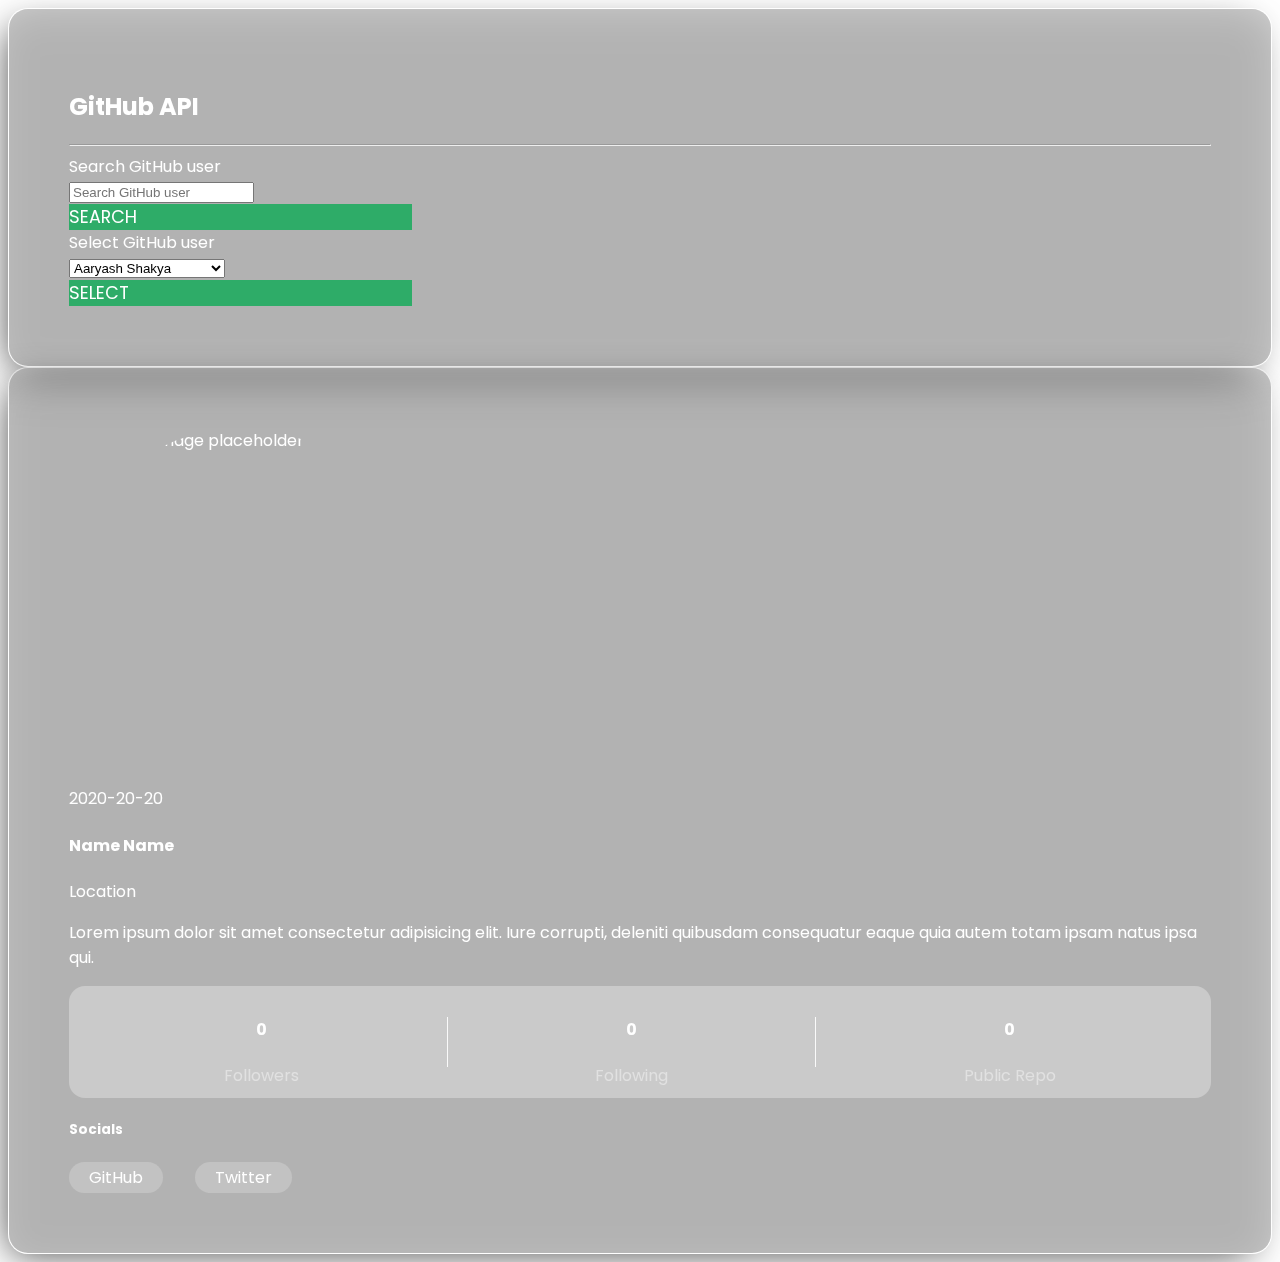
==== 1-explore-htttp-world/lab1-github-api-fetch.html @ 82d902c1 "assignment complete" ====
<!-- Lab 1: Select the user from a dropdown form and on submit fetch the github api associated to the user and display it -->

<!DOCTYPE html>
<html lang="en">

<head>
    <meta charset="UTF-8">
    <meta name="viewport" content="width=device-width, initial-scale=1.0">
    <title>Github API fetch</title>
    <link rel="icon" class="js-site-favicon" type="image/svg+xml" href="https://github.githubassets.com/favicons/favicon-dark.svg">
    <link rel="stylesheet" href="lab1-style.css">
    <!-- fontawesome cdn -->
    <link rel="stylesheet" href="https://cdnjs.cloudflare.com/ajax/libs/font-awesome/6.4.2/css/all.min.css"
        integrity="sha512-z3gLpd7yknf1YoNbCzqRKc4qyor8gaKU1qmn+CShxbuBusANI9QpRohGBreCFkKxLhei6S9CQXFEbbKuqLg0DA=="
        crossorigin="anonymous" referrerpolicy="no-referrer" />
    <!-- bootstrap cdn -->
    <link href="https://cdn.jsdelivr.net/npm/bootstrap@5.3.1/dist/css/bootstrap.min.css" rel="stylesheet"
        integrity="sha384-4bw+/aepP/YC94hEpVNVgiZdgIC5+VKNBQNGCHeKRQN+PtmoHDEXuppvnDJzQIu9" crossorigin="anonymous">
</head>
<body class="container-md">
    <div class="row w-100 d-flex justify-content-evenly align-items-center">
        <div class="col-md-5 mb-md-0 mb-5">
            <form class="search-card p-4">
                <div class="mb-2">
                    <h2>GitHub API</h2>
                    <hr>
                </div>
                <div class="mb-2">
                    <label class="form-label mt-2 fs-5">Search GitHub user</label>
                    <div class="d-flex justify-content-center align-items-center gap-2">
                        <input type="search" class="form-control" id="searchUserName" placeholder="Search GitHub user">
                        <div class="btn" onclick="searchData()">
                            SEARCH
                        </div>
                    </div>
                </div>
                <div class="mb-2">
                    <label class="form-label mt-2 fs-5">Select GitHub user</label>
                    <div class="d-flex justify-content-center align-items-center gap-2">
                        <select name="userName" id="userName" class="form-select">
                            <option value="Aaryash-Shakya">Aaryash Shakya</option>
                            <option value="ritushishir">Shishir Paudyal</option>
                            <option value="Adityastha">Aditya Shrestha</option>
                            <option value="benup211">Benup Ghimire</option>
                            <option value="KaushalKishorMishra">Kaushal Kishor Mishra</option>
                        </select>
                        <div class="btn" onClick="selectData()">
                            SELECT
                        </div>
                    </div>
                </div>
            </form>
        </div>
        <div class="col-md-5">
            <div class="user-card p-md-5 p-4">
                <div class="w-100 position-relative">
                    <div class="mb-2 github-avatar-container ms-0">
                        <img class="github-avatar" id="resAvatarUrl"
                            src="https://identicons.github.com/jasonlong.png"
                            alt="A profile image placeholder">
                    </div>
                    <p id="resCreatedAt" class="position-absolute end-0">2020-20-20</p>
                </div>
                <div class="mb-2">
                    <h4 id="resName">Name Name</h4>
                    <p id="resLocation">Location</p>
                    <p class="bio" id="resBio">
                        Lorem ipsum dolor sit amet consectetur adipisicing elit. Iure corrupti, deleniti quibusdam
                        consequatur eaque quia autem totam ipsam natus ipsa qui.
                    </p>
                </div>
                <div class="follower-card mb-2">
                    <div class="follower-card-item">
                        <h4 id="resFollowers">0</h4>
                        <p>Followers</p>
                    </div>
                    <div class="follower-card-divider"></div>
                    <div class="follower-card-item">
                        <h4 id="resFollowing">0</h4>
                        <p>Following</p>
                    </div>
                    <div class="follower-card-divider"></div>
                    <div class="follower-card-item">
                        <h4 id="resPublicRepos">0</h4>
                        <p>Public Repo</p>
                    </div>
                </div>
                <div class="follower-card" id="authorizedData">
                    <span>Private Repo <sub>Only for Aaryash-Shakya</sub></span>
                    <div class="btn" onclick="fetchPrivateRepo()">FETCH</div>
                </div>
                <h5 class="mt-2">Socials</h5>
                <div class="social-card">
                    <a class="social-card-item" id="resGithubUrl" target="_blank" href="#">
                        <i class="fa-brands fa-github"></i>
                        <span id="resGithubUsername">GitHub</span>
                    </a>
                    <a class="social-card-item" id="resTwitterUrl" target="_blank" href="#">
                        <i class="fa-brands fa-twitter"></i>
                        <span id="resTwitterUsername">Twitter</span>
                    </a>
                </div>
            </div>
        </div>
    </div>

    <script src="lab1-script.js"></script>
    <!-- bootstrap cdn -->
    <script src="https://cdn.jsdelivr.net/npm/bootstrap@5.3.1/dist/js/bootstrap.bundle.min.js"
        integrity="sha384-HwwvtgBNo3bZJJLYd8oVXjrBZt8cqVSpeBNS5n7C8IVInixGAoxmnlMuBnhbgrkm"
        crossorigin="anonymous"></script>
</body>

</html>
---- 1-explore-htttp-world/lab1-style.css ----
@import url('https://fonts.googleapis.com/css2?family=Poppins:wght@100;200;300;400&display=swap');
*{
    box-sizing: border-box;
}

html {
    --bg-color: #122333;
    --card-color: #182b3c;
    --accent-color: #2eac68;
    --accent-hover-color: hsl(148, 58%, 30%);
    /* --accent-color: hsl(272, 92%, 53%);
    --accent-hover-color: hsl(272, 92%, 43%); */
    --text-color: black;
    --text-color: white;
    font-family: 'Poppins', sans-serif !important;
}

.container-md {
    min-height: 100vh;
    background-color: black;
    position: relative;
    display: flex;
    justify-content: center;
    align-items: center;
    /* background: url(https://coolbackgrounds.io/images/backgrounds/index/ranger-4df6c1b6.png); */
    /* background: url(https://images.unsplash.com/photo-1659878997289-b9ab5a0663b6?ixlib=rb-4.0.3&ixid=M3wxMjA3fDB8MHxzZWFyY2h8OHx8Z2xhc3Ntb3JwaGlzbXxlbnwwfHwwfHx8MA%3D%3D&w=1000&q=80); */
    /* background: url(https://besthqwallpapers.com/Uploads/3-9-2021/177861/purple-low-poly-background-4k-geometric-shapes-creative-low-poly-textures.jpg); */
    /* background: url(https://i.pinimg.com/736x/2b/ac/38/2bac38a35adb674c9efce30a33597d8f.jpg); */
    /* background: url(https://images.unsplash.com/photo-1619472351888-f844a0b33f5b?ixlib=rb-4.0.3&ixid=M3wxMjA3fDB8MHxwaG90by1wYWdlfHx8fGVufDB8fHx8fA%3D%3D&auto=format&fit=crop&w=1228&q=80); */
    background: url(https://wallpaperset.com/w/full/7/a/4/93831.jpg);
    background: url(https://w0.peakpx.com/wallpaper/166/199/HD-wallpaper-black-purple-triangles-abstract.jpg);
    background: url(https://w0.peakpx.com/wallpaper/398/210/HD-wallpaper-minimalism-triangle-art-minimalism-abstract-triangle.jpg);
    background-position: center;
    background-size: cover;
}

.search-card,
.user-card {
    /* background-color: rgba(255, 255, 255, 0.2) !important; */
    background-color: rgba(0, 0, 0, 0.3) !important;
    padding: 60px;
    color: var(--text-color) !important;
    border: 1px solid rgba(255, 255, 255, 0.2);
    border-radius: 25px;
    background-clip: padding-box;
    box-shadow: -10px 10px 10px rgba(46, 54, 68, 0.3);
    box-shadow: -9px 10px 38px -11px rgba(0, 0, 0, 0.75), inset -5px 9px 53px -28px rgba(255, 255, 255, 0.75);
    backdrop-filter: blur(15px) saturate(130%);
    width: 100%;
    border-radius: 20px;
    z-index: 10;
}

.btn {
    background-color: var(--accent-color) !important;
    color: white !important;
    font-size: 1.1rem !important;
    width: 30% !important;
}

.btn:hover {
    background-color: var(--accent-hover-color) !important;
}

/* user data */
.github-avatar-container {
    width: 30%;
    aspect-ratio: 1;
    border-radius: 50%;
    overflow: clip;
}

.github-avatar {
    width: 100%;
}

.follower-card {
    background-color: rgba(255, 255, 255, 0.3);
    border-radius: 1rem;
    display: flex;
    align-items: center;
    justify-content: space-evenly;
    padding: 0.6rem 0.5rem;
}

.follower-card-item {
    display: flex;
    flex-direction: column;
    align-items: center;
    justify-content: center;
}

.follower-card-item p {
    color: #e1e1e1;
    margin: 0;
}

.follower-card-divider {
    height: 50px;
    width: 1px;
    background-color: #fafafa;
}

#authorizedData {
    display: none;
}

.social-card {
    display: flex;
    flex-wrap: wrap;
    gap: 2rem;
}

.social-card-item {
    background-color: rgba(255, 255, 255, 0.2);
    border-radius: 20px;
    color: var(--text-color);
    text-decoration: none;
    padding: 3px 20px;
}

.social-card-item:hover {
    background-color: rgba(255, 255, 255, 0.4);
}
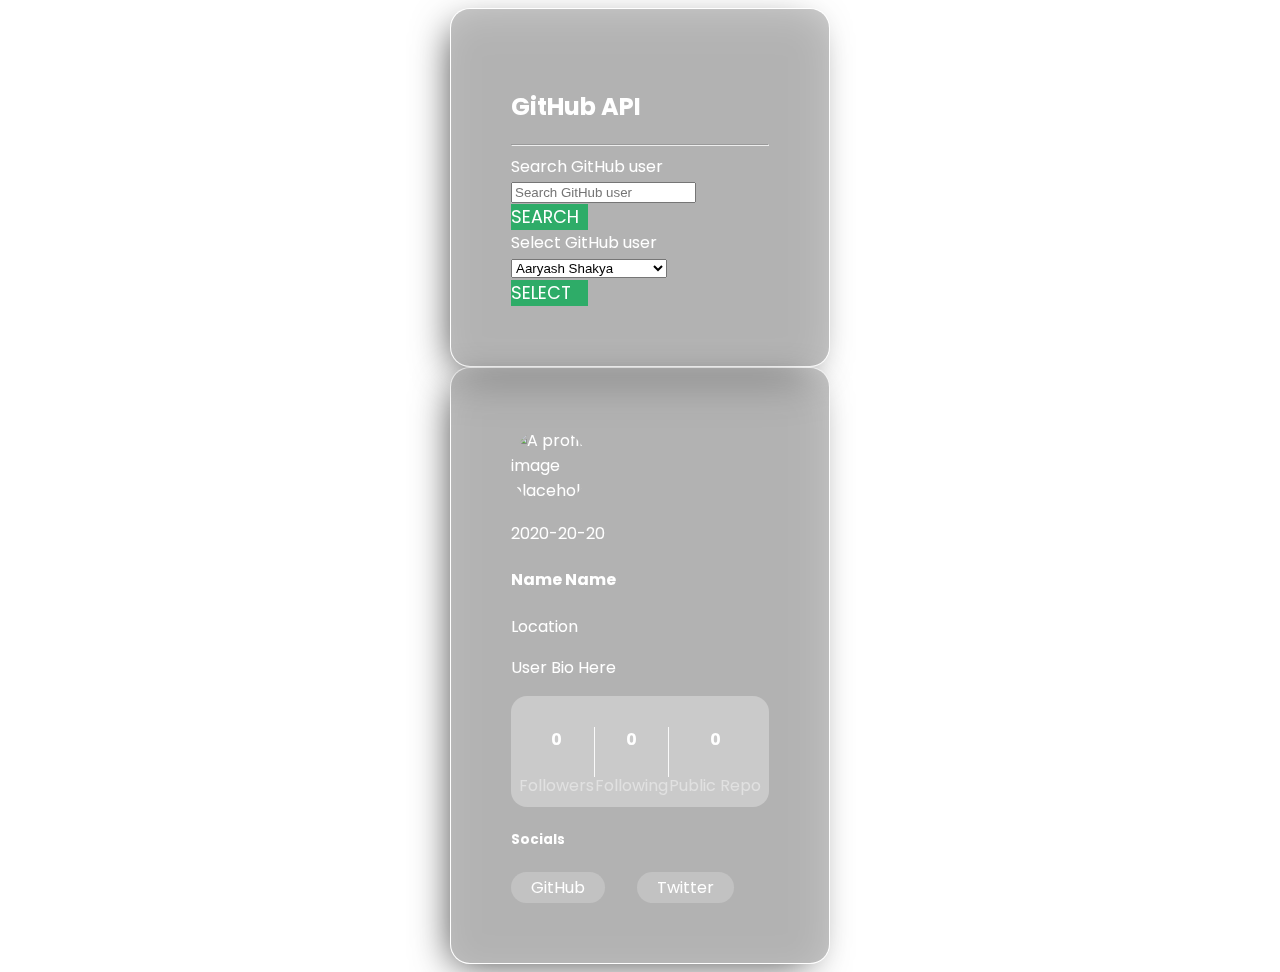
==== commit 0cd28f0a: "added: if no bio display unavialable message" ====
--- a/1-explore-htttp-world/lab1-github-api-fetch.html
+++ b/1-explore-htttp-world/lab1-github-api-fetch.html
@@ -65,8 +65,7 @@
                     <h4 id="resName">Name Name</h4>
                     <p id="resLocation">Location</p>
                     <p class="bio" id="resBio">
-                        Lorem ipsum dolor sit amet consectetur adipisicing elit. Iure corrupti, deleniti quibusdam
-                        consequatur eaque quia autem totam ipsam natus ipsa qui.
+                        User Bio Here
                     </p>
                 </div>
                 <div class="follower-card mb-2">
@@ -95,6 +94,7 @@
                         <i class="fa-brands fa-github"></i>
                         <span id="resGithubUsername">GitHub</span>
                     </a>
+                    <!-- element is hidden by JS if no account is associated with the user -->
                     <a class="social-card-item" id="resTwitterUrl" target="_blank" href="#">
                         <i class="fa-brands fa-twitter"></i>
                         <span id="resTwitterUsername">Twitter</span>
--- a/1-explore-htttp-world/lab1-style.css
+++ b/1-explore-htttp-world/lab1-style.css
@@ -27,8 +27,8 @@
     /* background: url(https://besthqwallpapers.com/Uploads/3-9-2021/177861/purple-low-poly-background-4k-geometric-shapes-creative-low-poly-textures.jpg); */
     /* background: url(https://i.pinimg.com/736x/2b/ac/38/2bac38a35adb674c9efce30a33597d8f.jpg); */
     /* background: url(https://images.unsplash.com/photo-1619472351888-f844a0b33f5b?ixlib=rb-4.0.3&ixid=M3wxMjA3fDB8MHxwaG90by1wYWdlfHx8fGVufDB8fHx8fA%3D%3D&auto=format&fit=crop&w=1228&q=80); */
-    background: url(https://wallpaperset.com/w/full/7/a/4/93831.jpg);
-    background: url(https://w0.peakpx.com/wallpaper/166/199/HD-wallpaper-black-purple-triangles-abstract.jpg);
+    /* background: url(https://wallpaperset.com/w/full/7/a/4/93831.jpg); */
+    /* background: url(https://w0.peakpx.com/wallpaper/166/199/HD-wallpaper-black-purple-triangles-abstract.jpg); */
     background: url(https://w0.peakpx.com/wallpaper/398/210/HD-wallpaper-minimalism-triangle-art-minimalism-abstract-triangle.jpg);
     background-position: center;
     background-size: cover;
